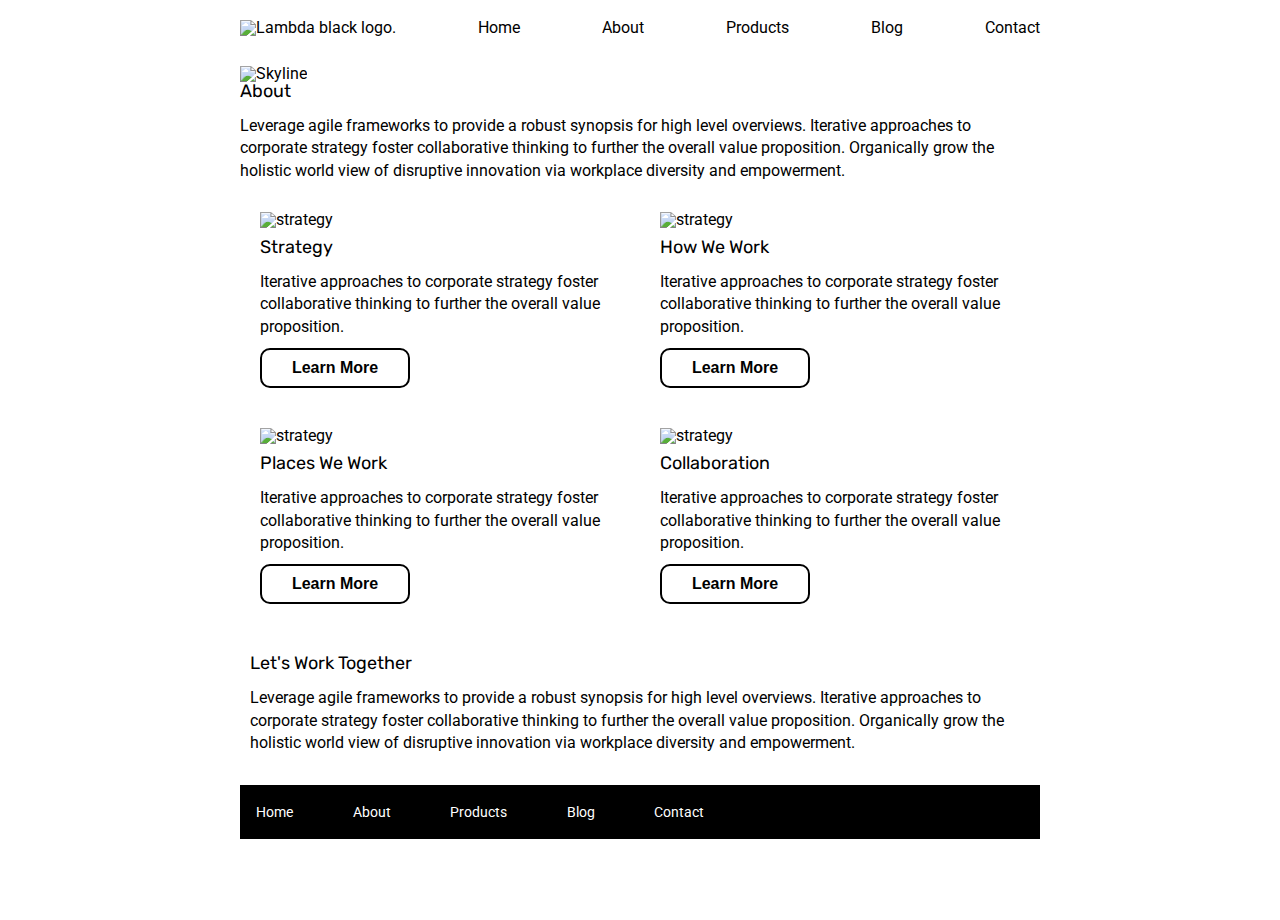
==== about.html @ d188326d "I finished the about page" ====
<!doctype html>

<html lang="en">
<head>
  <meta charset="utf-8">

  <title>Sprint Challenge - About</title>

  <link href="https://fonts.googleapis.com/css?family=Roboto|Rubik" rel="stylesheet">
  <link rel="stylesheet" href="css/index.css">

</head>

<body>
    <div class="container about-page">
        <header>
            <img class="logo" src="C:\Users\m8u39\Lambda School\Sprint-Challenge--User-Interface\img\lambda-black.png" alt="Lambda black logo.">
            <!-- <nav> -->
              <a href="index.html">Home</a>
              <a href="about.html">About</a>
              <a href="#">Products</a>
              <a href="#">Blog</a>
              <a href="#">Contact</a>
            <!-- </nav> -->
        </header>
        <img class="top-image-about" src="C:\Users\m8u39\Lambda School\Sprint-Challenge--User-Interface\img\jumbo-about.png" alt="Skyline">
        <section class="top-content2">
            <div class="text-container2">
                <h2>About</h2>
                <p>Leverage agile frameworks to provide a robust synopsis for high level overviews. Iterative approaches to corporate strategy foster collaborative thinking to further the overall value proposition. Organically grow the holistic world view of disruptive innovation via workplace diversity and empowerment.</p>
            </div>
        </section>
        <section class="main-content">
            <div class="text-content2">
              <img src="img/about-plan.png" alt="strategy">
              <h3>Strategy</h3>
              <p>Iterative approaches to corporate strategy foster collaborative thinking to further the overall value proposition.</p>
              <button>Learn More</button>
            </div>
            <div class="text-content2">
              <img src="img/about-working.png" alt="strategy">
              <h3>How We Work</h3>
              <p>Iterative approaches to corporate strategy foster collaborative thinking to further the overall value proposition.</p>
              <button>Learn More</button>
            </div>
            <div class="text-content2">
                <img src="img/about-office.png" alt="strategy">
              <h3>Places We Work</h3>
              <p> Iterative approaches to corporate strategy foster collaborative thinking to further the overall value proposition.</p>
              <button>Learn More</button>
            </div>
            <div class="text-content2">
              <img src="img/about-meeting.png" alt="strategy">
              <h3>Collaboration</h3>
              <p>Iterative approaches to corporate strategy foster collaborative thinking to further the overall value proposition.</p>
              <button>Learn More</button>
            </div>
          </section>
          <section class="bottom-content">
              <div class="bottom-content-text">
                <h3>Let's Work Together</h3>
                <p>Leverage agile frameworks to provide a robust synopsis for high level overviews. Iterative approaches to corporate strategy foster collaborative thinking to further the overall value proposition. Organically grow the holistic world view of disruptive innovation via workplace diversity and empowerment.</p>
              </div>
            </section>
        
      <footer>
        <nav>
          <a href="index.html">Home</a>
          <a href="#">About</a>
          <a href="#">Products</a>
          <a href="#">Blog</a>
          <a href="#">Contact</a>
        </nav>
      </footer>
    </div><!-- container -->        
</body>
</html>
---- css/index.css ----
/* http://meyerweb.com/eric/tools/css/reset/ 
   v2.0 | 20110126
   License: none (public domain)
*/

html, body, div, span, applet, object, iframe,
h1, h2, h3, h4, h5, h6, p, blockquote, pre,
a, abbr, acronym, address, big, cite, code,
del, dfn, em, img, ins, kbd, q, s, samp,
small, strike, strong, sub, sup, tt, var,
b, u, i, center,
dl, dt, dd, ol, ul, li,
fieldset, form, label, legend,
table, caption, tbody, tfoot, thead, tr, th, td,
article, aside, canvas, details, embed, 
figure, figcaption, footer, header, hgroup, 
menu, nav, output, ruby, section, summary,
time, mark, audio, video {
	margin: 0;
	padding: 0;
	border: 0;
	font-size: 100%;
	font: inherit;
	vertical-align: baseline;
}
/* HTML5 display-role reset for older browsers */
article, aside, details, figcaption, figure, 
footer, header, hgroup, menu, nav, section {
	display: block;
}
body {
	line-height: 1;
}
ol, ul {
	list-style: none;
}
blockquote, q {
	quotes: none;
}
blockquote:before, blockquote:after,
q:before, q:after {
	content: '';
	content: none;
}
table {
	border-collapse: collapse;
	border-spacing: 0;
}

* {
    box-sizing: border-box;
}

html, body {
    height: 100%;
    font-family: 'Roboto', sans-serif;
}

h1, h2, h3, h4, h5 {
    font-size: 18px;
    margin-bottom: 15px;
    font-family: 'Rubik', sans-serif;
}

p {
    line-height: 1.4;
}

.container {
    width: 800px;
    margin: 0 auto;
}

.top-content {
    display: flex;
    flex-wrap: wrap;
    justify-content: space-evenly;
    margin-bottom: 20px;
    border-bottom: 1px dashed black;
}

.top-content .text-container {
    width: 48%;
    padding: 0 1%;
    padding-bottom: 20px;  
}

.middle-content {
    margin-bottom: 20px;
    border-bottom: 1px dashed black;
}

.middle-content h2 {
    padding: 0 2%;
    margin-bottom: 0;
}

.middle-content .boxes {
    display: flex;
    flex-wrap: wrap;
    justify-content: space-evenly;
}

.middle-content .boxes .box {
    width: 12.5%;
    height: 100px;
    background: black;
    margin: 20px 2.5%;
    color: white;
    display: flex;
    align-items: center;
    justify-content: center;
}

.bottom-content {
    display: flex;
    margin: 0 2% 20px;
    justify-content: space-around;
}

.bottom-content .text-container {
    padding-right: 4%;
}

.bottom-content .text-container:last-child {
    padding-right: 0;
}

footer {
    width: 100%;
    background: black;
}

footer nav {
    width: 60%;
    display: flex;
    justify-content: space-between;
    align-items: center;
    padding: 20px 2%;
    font-size: 14px;
}

footer nav a {
    color: white;
    text-decoration: none;
}

header {
	display: flex;
    align-items: flex-end;
    justify-content: space-between;
    margin-top: 20px;
    margin-bottom: 30px;
}

header a {
	text-decoration: none;
	color: black;
}

.boxes .box.box1 {
    background: teal;
}

.boxes .box.box2 {
    background: gold;
}
.boxes .box.box3 {
    background: cadetblue;
}
.boxes .box.box4 {
    background: coral;
}
.boxes .box.box5 {
    background: crimson;
}
.boxes .box.box6 {
    background: forestgreen;
}
.boxes .box.box7 {
    background: darkorchid;
}
.boxes .box.box8 {
    background: hotpink;
}
.boxes .box.box9 {
    background: indigo;
}
.boxes .box.box10 {
    background: dodgerblue;
}

.top-content2 {
    height: 30px;
    margin-bottom: 80px;
}

.main-content {
    display: flex;
    flex-wrap: wrap;
}

.text-content2 {
    width: 50%;
    padding: 20px 0 20px 20px;
}

.text-content2 h3 {
    padding-top: 10px;
}

.text-content2 button {
    margin-top: 10px; 
    border: 2px solid;
	width: 150px;
	height: 40px;
    font-size: 16px;
    font-weight: bold;
	background: white;
	border-radius: 10px;
	text-align: center;
}
.bottom-content {
    margin: 30px 0 30px 10px;
}
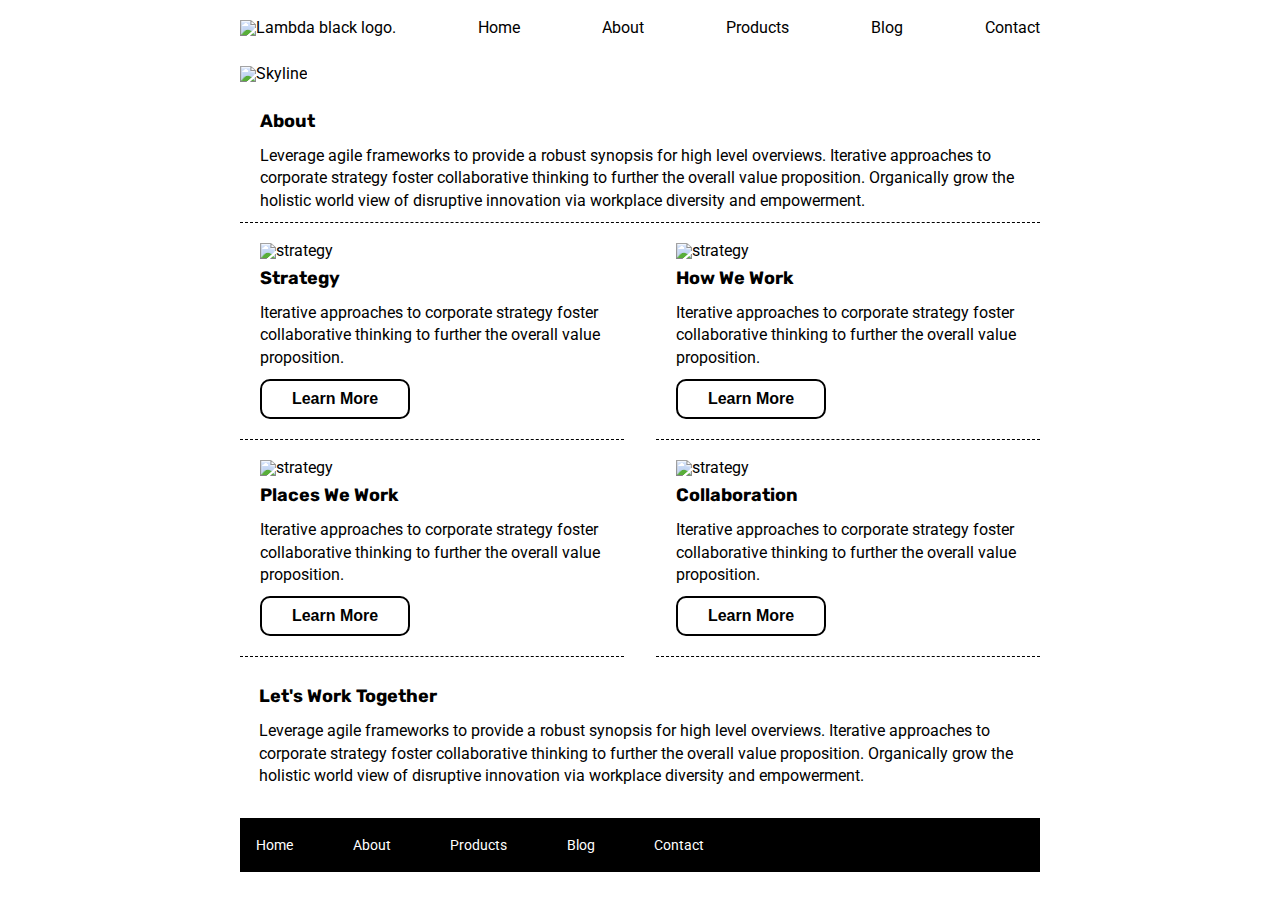
==== commit 7cb728e4: "Stretch" ====
--- a/about.html
+++ b/about.html
@@ -18,7 +18,7 @@
             <!-- <nav> -->
               <a href="index.html">Home</a>
               <a href="about.html">About</a>
-              <a href="#">Products</a>
+              <a href="products.html">Products</a>
               <a href="#">Blog</a>
               <a href="#">Contact</a>
             <!-- </nav> -->
--- a/css/index.css
+++ b/css/index.css
@@ -47,6 +47,26 @@
 	border-spacing: 0;
 }
 
+@keyframes grayOut {
+    from{
+      background-color: white;
+      border-radius: 2px;
+    }
+    to{
+      background-color: gainsboro;
+      border-radius: 2px;
+    }
+  }
+
+  @keyframes lambdaRed {
+    from{
+      background: white;
+    }
+    to{
+      background: crimson;
+    }
+  }
+
 * {
     box-sizing: border-box;
 }
@@ -155,7 +175,27 @@
 
 header a {
 	text-decoration: none;
-	color: black;
+    color: black;
+}
+
+a:hover {
+    animation: grayOut .3s;
+}
+
+.logo:hover {
+    animation: lambdaRed 3s; 
+}
+
+.top-content {
+    margin-top: 20px;
+}
+
+.top-content h2 {
+    font-weight: bold;
+}
+
+.middle-content h2 {
+    font-weight: bold;
 }
 
 .boxes .box.box1 {
@@ -188,25 +228,36 @@
 }
 .boxes .box.box10 {
     background: dodgerblue;
+}
+
+.bottom-content h2 {
+    font-weight: bold;
 }
 
 .top-content2 {
     height: 30px;
     margin-bottom: 80px;
-}
+    margin-top: 30px;
+    margin-left: 20px;
+}
+
 
 .main-content {
     display: flex;
     flex-wrap: wrap;
+    border-top: 1px dashed black;
+    justify-content: space-between;
 }
 
 .text-content2 {
-    width: 50%;
+    width: 48%;
     padding: 20px 0 20px 20px;
+    border-bottom: 1px dashed black;
 }
 
 .text-content2 h3 {
     padding-top: 10px;
+    font-weight: bold;
 }
 
 .text-content2 button {
@@ -221,5 +272,27 @@
 	text-align: center;
 }
 .bottom-content {
-    margin: 30px 0 30px 10px;
+    margin: 30px 0 30px 19px;
+}
+
+.text-container2 h2 {
+    font-weight: bold;
+}
+
+.bottom-content-text h3 {
+    font-weight: bold;
+}
+
+.bottom-content .text-container {
+    width: 30%;
+}
+
+.top-image-products {
+    width: 800px;
+    height: 200px;
+}
+
+.main-content .text-content2 img {
+    width: 370px;
+    height: 236px;
 }